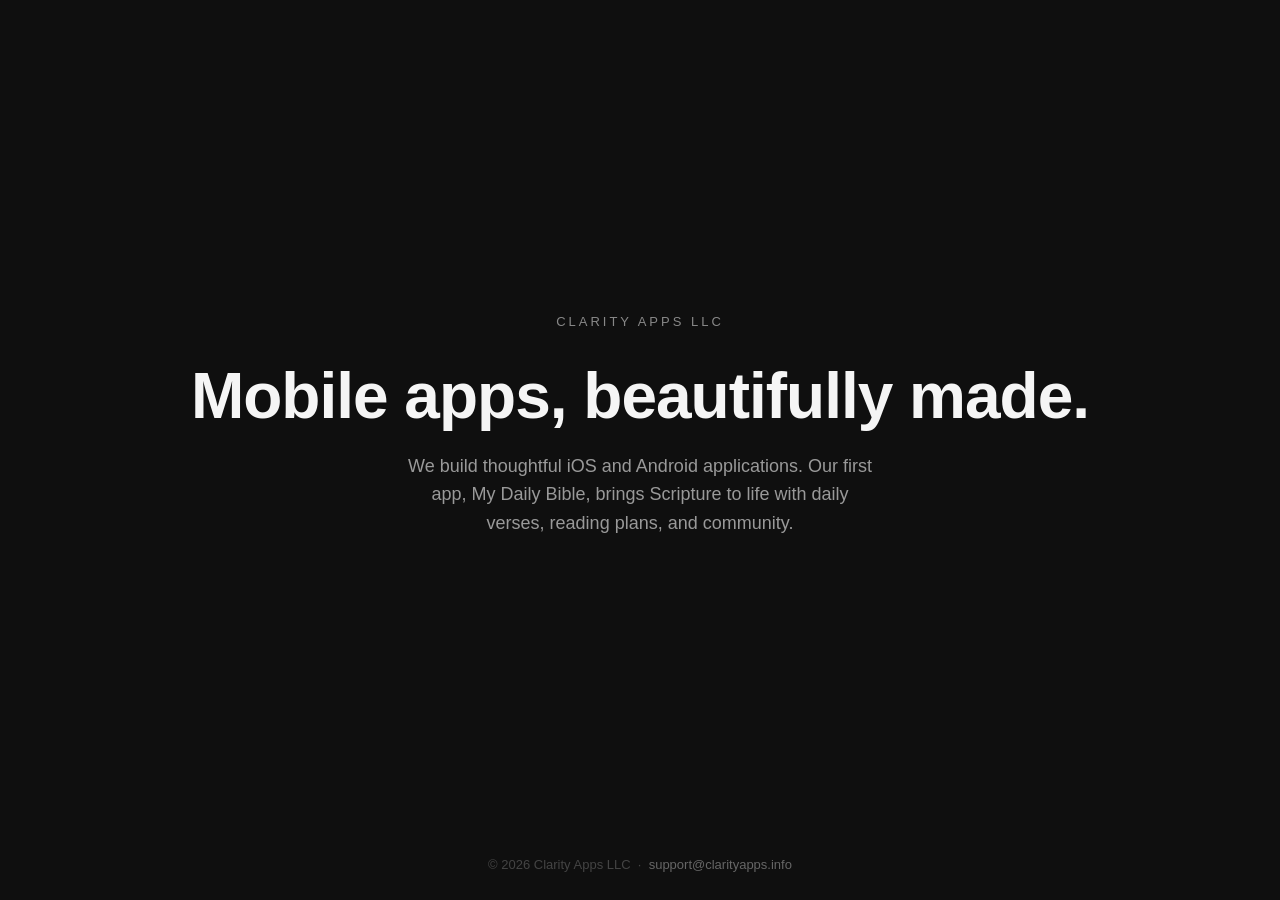
==== index.html @ c673cdf1 "Add files via upload" ====
<!DOCTYPE html>
<html lang="en">
<head>
  <meta charset="UTF-8" />
  <meta name="viewport" content="width=device-width, initial-scale=1.0" />
  <title>Clarity Apps LLC</title>
  <style>
    * { margin: 0; padding: 0; box-sizing: border-box; }
    body {
      font-family: -apple-system, BlinkMacSystemFont, 'Segoe UI', sans-serif;
      background: #0f0f0f;
      color: #f5f5f5;
      min-height: 100vh;
      display: flex;
      flex-direction: column;
      align-items: center;
      justify-content: center;
      padding: 40px 24px;
    }
    .logo {
      font-size: 13px;
      letter-spacing: 3px;
      text-transform: uppercase;
      color: #888;
      margin-bottom: 32px;
    }
    h1 {
      font-size: clamp(36px, 6vw, 64px);
      font-weight: 700;
      letter-spacing: -1px;
      text-align: center;
      line-height: 1.1;
      margin-bottom: 20px;
    }
    p {
      font-size: 18px;
      color: #999;
      text-align: center;
      max-width: 480px;
      line-height: 1.6;
      margin-bottom: 48px;
    }
    footer {
      position: fixed;
      bottom: 28px;
      font-size: 13px;
      color: #444;
    }
    footer a { color: #666; text-decoration: none; }
    footer a:hover { color: #aaa; }
  </style>
</head>
<body>
  <div class="logo">Clarity Apps LLC</div>
  <h1>Mobile apps, beautifully made.</h1>
  <p>We build thoughtful iOS and Android applications. Our first app, My Daily Bible, brings Scripture to life with daily verses, reading plans, and community.</p>
  <footer>
    &copy; 2026 Clarity Apps LLC &nbsp;·&nbsp;
    <a href="mailto:support@clarityapps.info">support@clarityapps.info</a>
  </footer>
</body>
</html>
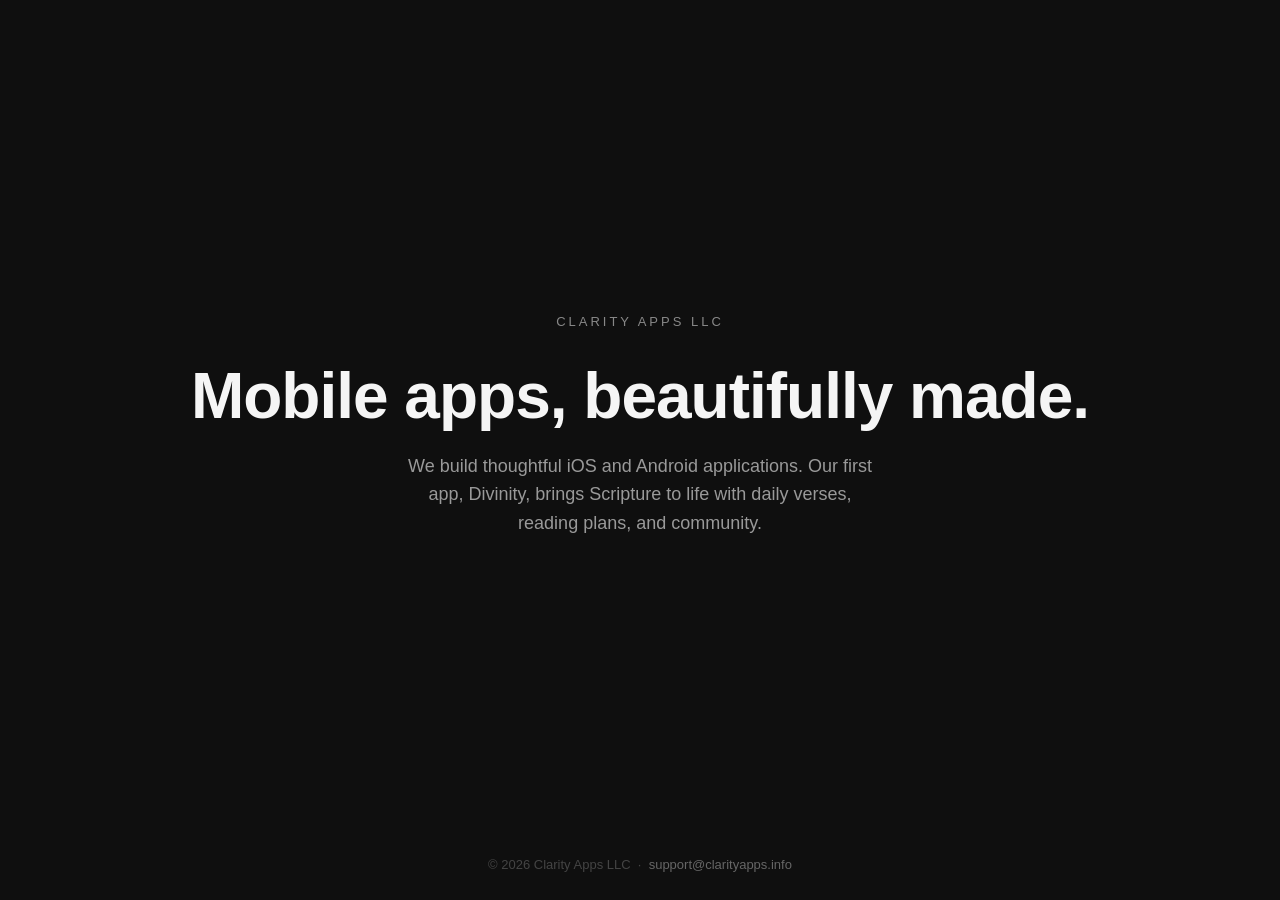
==== commit 269b7fdd: "Update index.html" ====
--- a/index.html
+++ b/index.html
@@ -53,7 +53,7 @@
 <body>
   <div class="logo">Clarity Apps LLC</div>
   <h1>Mobile apps, beautifully made.</h1>
-  <p>We build thoughtful iOS and Android applications. Our first app, My Daily Bible, brings Scripture to life with daily verses, reading plans, and community.</p>
+  <p>We build thoughtful iOS and Android applications. Our first app, Divinity, brings Scripture to life with daily verses, reading plans, and community.</p>
   <footer>
     &copy; 2026 Clarity Apps LLC &nbsp;·&nbsp;
     <a href="mailto:support@clarityapps.info">support@clarityapps.info</a>
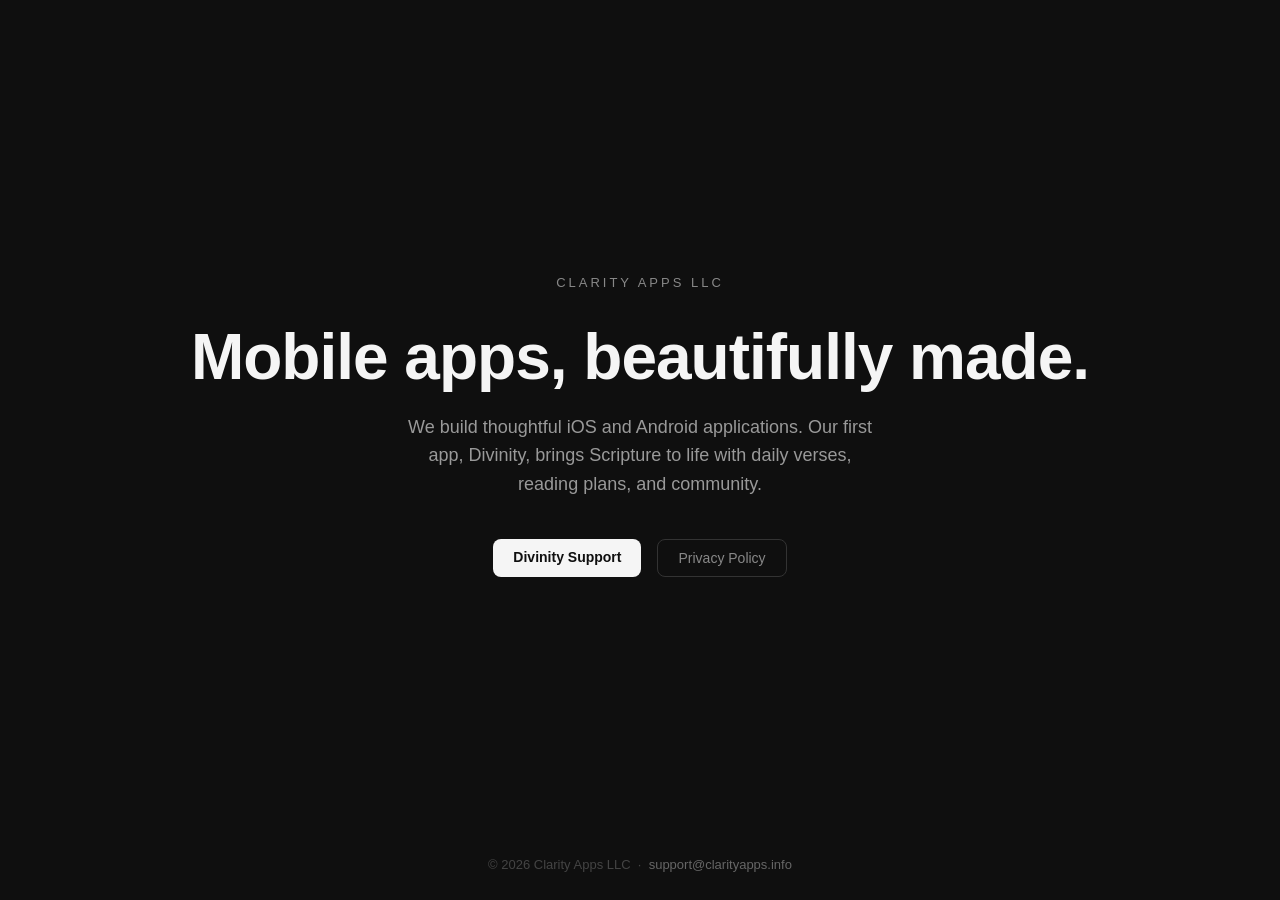
==== commit 3f68ab1d: "Update index.html" ====
--- a/index.html
+++ b/index.html
@@ -1,62 +1,92 @@
 <!DOCTYPE html>
-<html lang="en">
-<head>
-  <meta charset="UTF-8" />
-  <meta name="viewport" content="width=device-width, initial-scale=1.0" />
-  <title>Clarity Apps LLC</title>
-  <style>
-    * { margin: 0; padding: 0; box-sizing: border-box; }
-    body {
-      font-family: -apple-system, BlinkMacSystemFont, 'Segoe UI', sans-serif;
-      background: #0f0f0f;
-      color: #f5f5f5;
-      min-height: 100vh;
-      display: flex;
-      flex-direction: column;
-      align-items: center;
-      justify-content: center;
-      padding: 40px 24px;
-    }
-    .logo {
-      font-size: 13px;
-      letter-spacing: 3px;
-      text-transform: uppercase;
-      color: #888;
-      margin-bottom: 32px;
-    }
-    h1 {
-      font-size: clamp(36px, 6vw, 64px);
-      font-weight: 700;
-      letter-spacing: -1px;
-      text-align: center;
-      line-height: 1.1;
-      margin-bottom: 20px;
-    }
-    p {
-      font-size: 18px;
-      color: #999;
-      text-align: center;
-      max-width: 480px;
-      line-height: 1.6;
-      margin-bottom: 48px;
-    }
-    footer {
-      position: fixed;
-      bottom: 28px;
-      font-size: 13px;
-      color: #444;
-    }
-    footer a { color: #666; text-decoration: none; }
-    footer a:hover { color: #aaa; }
-  </style>
-</head>
-<body>
-  <div class="logo">Clarity Apps LLC</div>
-  <h1>Mobile apps, beautifully made.</h1>
-  <p>We build thoughtful iOS and Android applications. Our first app, Divinity, brings Scripture to life with daily verses, reading plans, and community.</p>
-  <footer>
-    &copy; 2026 Clarity Apps LLC &nbsp;·&nbsp;
-    <a href="mailto:support@clarityapps.info">support@clarityapps.info</a>
-  </footer>
-</body>
-</html>
+  <html lang="en">
+  <head>
+    <meta charset="UTF-8" />
+    <meta name="viewport" content="width=device-width, initial-scale=1.0" />
+    <title>Clarity Apps LLC</title>
+    <style>
+      * { margin: 0; padding: 0; box-sizing: border-box; }
+      body {
+        font-family: -apple-system, BlinkMacSystemFont, 'Segoe UI', sans-serif;
+        background: #0f0f0f;
+        color: #f5f5f5;
+        min-height: 100vh;
+        display: flex;
+        flex-direction: column;
+        align-items: center;
+        justify-content: center;
+        padding: 40px 24px;
+      }
+      .logo {
+        font-size: 13px;
+        letter-spacing: 3px;
+        text-transform: uppercase; 
+        color: #888;
+        margin-bottom: 32px;
+      }
+      h1 {
+        font-size: clamp(36px, 6vw, 64px);
+        font-weight: 700;
+        letter-spacing: -1px;
+        text-align: center;
+        line-height: 1.1;
+        margin-bottom: 20px;
+      }
+      p {
+        font-size: 18px;
+        color: #999;  
+        text-align: center;
+        max-width: 480px;
+        line-height: 1.6;
+        margin-bottom: 40px;
+      }
+      .links {
+        display: flex;
+        gap: 16px;
+        flex-wrap: wrap; 
+        justify-content: center;
+        margin-bottom: 48px;
+      }
+      .btn {
+        font-size: 14px;
+        padding: 10px 20px;
+        border-radius: 8px;
+        text-decoration: none;
+        font-family: inherit;
+      }
+      .btn-primary {  
+        background: #f5f5f5;
+        color: #0f0f0f;
+        font-weight: 600;
+      }
+      .btn-secondary {
+        background: transparent;
+        color: #888;
+        border: 1px solid #333;
+      }
+      .btn:hover { opacity: 0.8; } 
+      footer {
+        position: fixed;
+        bottom: 28px;
+        font-size: 13px;
+        color: #444;  
+      }
+      footer a { color: #666; text-decoration: none; }
+      footer a:hover { color: #aaa; }
+    </style>
+  </head>
+  <body>
+    <div class="logo">Clarity Apps LLC</div>
+    <h1>Mobile apps, beautifully made.</h1>
+    <p>We build thoughtful iOS and Android applications. Our first app, Divinity, brings
+  Scripture to life with daily verses, reading plans, and community.</p>
+    <div class="links">
+      <a href="/support" class="btn btn-primary">Divinity Support</a>
+      <a href="/privacy" class="btn btn-secondary">Privacy Policy</a>
+    </div>
+    <footer>
+      &copy; 2026 Clarity Apps LLC &nbsp;·&nbsp;
+      <a href="mailto:support@clarityapps.info">support@clarityapps.info</a>
+    </footer>
+  </body>
+  </html>
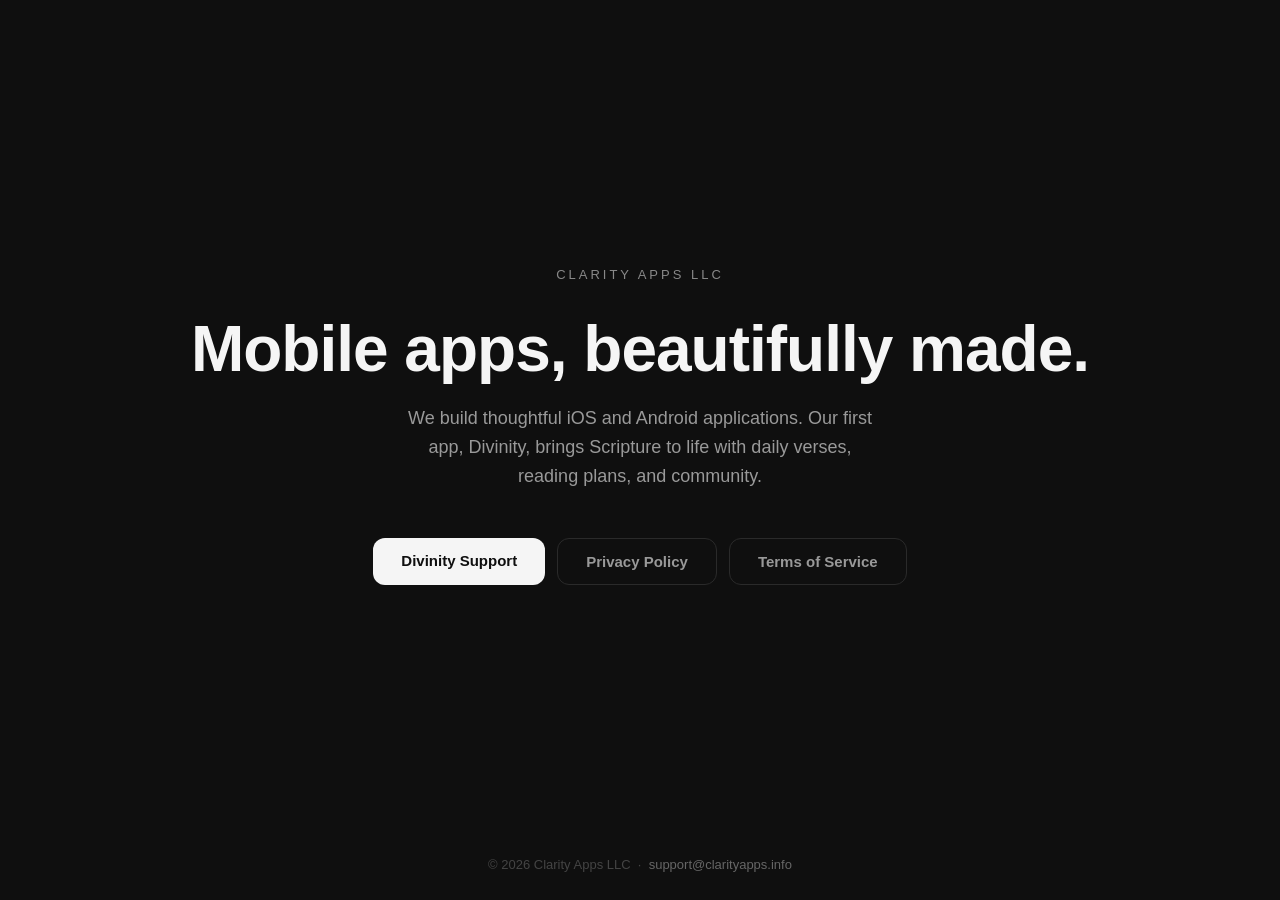
==== commit 487cf093: "Update index.html" ====
--- a/index.html
+++ b/index.html
@@ -1,92 +1,85 @@
 <!DOCTYPE html>
-  <html lang="en">
-  <head>
-    <meta charset="UTF-8" />
-    <meta name="viewport" content="width=device-width, initial-scale=1.0" />
-    <title>Clarity Apps LLC</title>
-    <style>
-      * { margin: 0; padding: 0; box-sizing: border-box; }
-      body {
-        font-family: -apple-system, BlinkMacSystemFont, 'Segoe UI', sans-serif;
-        background: #0f0f0f;
-        color: #f5f5f5;
-        min-height: 100vh;
-        display: flex;
-        flex-direction: column;
-        align-items: center;
-        justify-content: center;
-        padding: 40px 24px;
-      }
-      .logo {
-        font-size: 13px;
-        letter-spacing: 3px;
-        text-transform: uppercase; 
-        color: #888;
-        margin-bottom: 32px;
-      }
-      h1 {
-        font-size: clamp(36px, 6vw, 64px);
-        font-weight: 700;
-        letter-spacing: -1px;
-        text-align: center;
-        line-height: 1.1;
-        margin-bottom: 20px;
-      }
-      p {
-        font-size: 18px;
-        color: #999;  
-        text-align: center;
-        max-width: 480px;
-        line-height: 1.6;
-        margin-bottom: 40px;
-      }
-      .links {
-        display: flex;
-        gap: 16px;
-        flex-wrap: wrap; 
-        justify-content: center;
-        margin-bottom: 48px;
-      }
-      .btn {
-        font-size: 14px;
-        padding: 10px 20px;
-        border-radius: 8px;
-        text-decoration: none;
-        font-family: inherit;
-      }
-      .btn-primary {  
-        background: #f5f5f5;
-        color: #0f0f0f;
-        font-weight: 600;
-      }
-      .btn-secondary {
-        background: transparent;
-        color: #888;
-        border: 1px solid #333;
-      }
-      .btn:hover { opacity: 0.8; } 
-      footer {
-        position: fixed;
-        bottom: 28px;
-        font-size: 13px;
-        color: #444;  
-      }
-      footer a { color: #666; text-decoration: none; }
-      footer a:hover { color: #aaa; }
-    </style>
-  </head>
-  <body>
-    <div class="logo">Clarity Apps LLC</div>
-    <h1>Mobile apps, beautifully made.</h1>
-    <p>We build thoughtful iOS and Android applications. Our first app, Divinity, brings
-  Scripture to life with daily verses, reading plans, and community.</p>
-    <div class="links">
-      <a href="/support" class="btn btn-primary">Divinity Support</a>
-      <a href="/privacy" class="btn btn-secondary">Privacy Policy</a>
-    </div>
-    <footer>
-      &copy; 2026 Clarity Apps LLC &nbsp;·&nbsp;
-      <a href="mailto:support@clarityapps.info">support@clarityapps.info</a>
-    </footer>
-  </body>
-  </html>
+<html lang="en">
+<head>
+  <meta charset="UTF-8" />
+  <meta name="viewport" content="width=device-width, initial-scale=1.0" />
+  <title>Clarity Apps LLC</title>
+  <style>
+    * { margin: 0; padding: 0; box-sizing: border-box; }
+    body {
+      font-family: -apple-system, BlinkMacSystemFont, 'Segoe UI', sans-serif;
+      background: #0f0f0f;
+      color: #f5f5f5;
+      min-height: 100vh;
+      display: flex;
+      flex-direction: column;
+      align-items: center;
+      justify-content: center;
+      padding: 40px 24px;
+    }
+    .logo {
+      font-size: 13px;
+      letter-spacing: 3px;
+      text-transform: uppercase;
+      color: #888;
+      margin-bottom: 32px;
+    }
+    h1 {
+      font-size: clamp(36px, 6vw, 64px);
+      font-weight: 700;
+      letter-spacing: -1px;
+      text-align: center;
+      line-height: 1.1;
+      margin-bottom: 20px;
+    }
+    p {
+      font-size: 18px;
+      color: #999;
+      text-align: center;
+      max-width: 480px;
+      line-height: 1.6;
+      margin-bottom: 48px;
+    }
+    .buttons {
+      display: flex;
+      flex-wrap: wrap;
+      gap: 12px;
+      justify-content: center;
+      margin-bottom: 48px;
+    }
+    .btn {
+      padding: 14px 28px;
+      border-radius: 12px;
+      font-size: 15px;
+      font-weight: 600;
+      text-decoration: none;
+      transition: opacity 0.15s;
+    }
+    .btn:hover { opacity: 0.8; }
+    .btn-primary { background: #f5f5f5; color: #0f0f0f; }
+    .btn-ghost { background: transparent; color: #999; border: 1px solid #2a2a2a; }
+    footer {
+      position: fixed;
+      bottom: 28px;
+      font-size: 13px;
+      color: #444;
+    }
+    footer a { color: #666; text-decoration: none; }
+    footer a:hover { color: #aaa; }
+  </style>
+</head>
+<body>
+  <div class="logo">Clarity Apps LLC</div>
+  <h1>Mobile apps, beautifully made.</h1>
+  <p>We build thoughtful iOS and Android applications. Our first app, Divinity, brings Scripture to life with daily verses, reading plans, and community.</p>
+  <div class="buttons">
+    <a href="/support/" class="btn btn-primary">Divinity Support</a>
+    <a href="/privacy/" class="btn btn-ghost">Privacy Policy</a>
+    <a href="/terms/" class="btn btn-ghost">Terms of Service</a>
+  </div>
+  <footer>
+    &copy; 2026 Clarity Apps LLC &nbsp;·&nbsp;
+    <a href="mailto:support@clarityapps.info">support@clarityapps.info</a>
+  </footer>
+</body>
+</html>
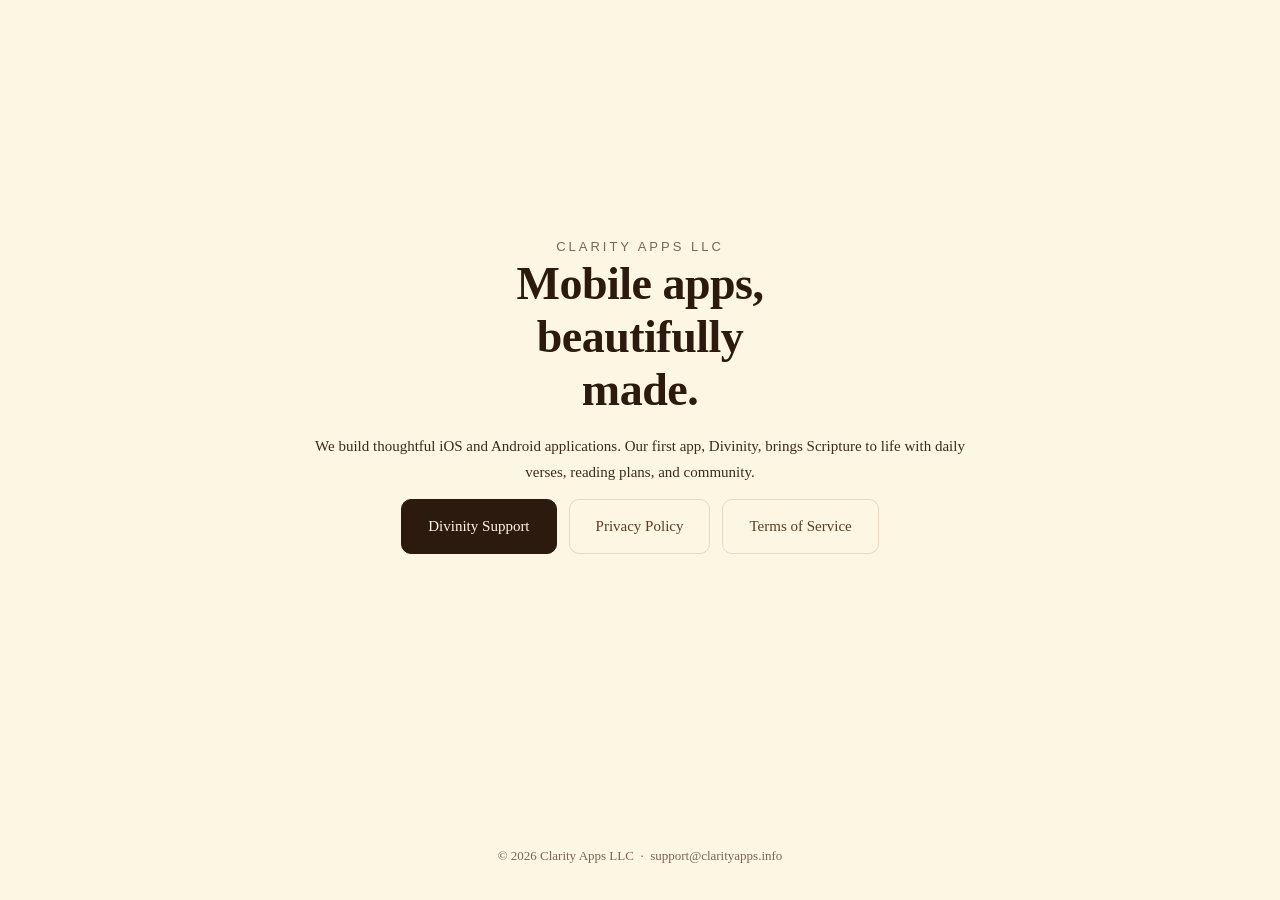
==== commit c58804aa: "Update index.html" ====
--- a/index.html
+++ b/index.html
@@ -4,78 +4,18 @@
   <meta charset="UTF-8" />
   <meta name="viewport" content="width=device-width, initial-scale=1.0" />
   <title>Clarity Apps LLC</title>
-  <style>
-    * { margin: 0; padding: 0; box-sizing: border-box; }
-    body {
-      font-family: -apple-system, BlinkMacSystemFont, 'Segoe UI', sans-serif;
-      background: #0f0f0f;
-      color: #f5f5f5;
-      min-height: 100vh;
-      display: flex;
-      flex-direction: column;
-      align-items: center;
-      justify-content: center;
-      padding: 40px 24px;
-    }
-    .logo {
-      font-size: 13px;
-      letter-spacing: 3px;
-      text-transform: uppercase;
-      color: #888;
-      margin-bottom: 32px;
-    }
-    h1 {
-      font-size: clamp(36px, 6vw, 64px);
-      font-weight: 700;
-      letter-spacing: -1px;
-      text-align: center;
-      line-height: 1.1;
-      margin-bottom: 20px;
-    }
-    p {
-      font-size: 18px;
-      color: #999;
-      text-align: center;
-      max-width: 480px;
-      line-height: 1.6;
-      margin-bottom: 48px;
-    }
-    .buttons {
-      display: flex;
-      flex-wrap: wrap;
-      gap: 12px;
-      justify-content: center;
-      margin-bottom: 48px;
-    }
-    .btn {
-      padding: 14px 28px;
-      border-radius: 12px;
-      font-size: 15px;
-      font-weight: 600;
-      text-decoration: none;
-      transition: opacity 0.15s;
-    }
-    .btn:hover { opacity: 0.8; }
-    .btn-primary { background: #f5f5f5; color: #0f0f0f; }
-    .btn-ghost { background: transparent; color: #999; border: 1px solid #2a2a2a; }
-    footer {
-      position: fixed;
-      bottom: 28px;
-      font-size: 13px;
-      color: #444;
-    }
-    footer a { color: #666; text-decoration: none; }
-    footer a:hover { color: #aaa; }
-  </style>
+  <link rel="stylesheet" href="/style.css" />
 </head>
-<body>
+<body class="centered">
+  <div class="wrap">
   <div class="logo">Clarity Apps LLC</div>
-  <h1>Mobile apps, beautifully made.</h1>
-  <p>We build thoughtful iOS and Android applications. Our first app, Divinity, brings Scripture to life with daily verses, reading plans, and community.</p>
-  <div class="buttons">
-    <a href="/support/" class="btn btn-primary">Divinity Support</a>
-    <a href="/privacy/" class="btn btn-ghost">Privacy Policy</a>
-    <a href="/terms/" class="btn btn-ghost">Terms of Service</a>
+    <h1 class="headline">Mobile apps, beautifully made.</h1>
+    <p>We build thoughtful iOS and Android applications. Our first app, Divinity, brings Scripture to life with daily verses, reading plans, and community.</p>
+    <div class="buttons">
+      <a href="/support/" class="btn btn-primary">Divinity Support</a>
+      <a href="/privacy/" class="btn btn-ghost">Privacy Policy</a>
+      <a href="/terms/" class="btn btn-ghost">Terms of Service</a>
+    </div>
   </div>
   <footer>
     &copy; 2026 Clarity Apps LLC &nbsp;·&nbsp;
--- a/style.css
+++ b/style.css
@@ -0,0 +1,177 @@
+/* clarityapps.info — one identity for the whole site.
+ *
+ * Before this file the site was five hand-written pages with five inline
+ * <style> blocks and three different identities: the home, support and terms
+ * pages were near-black with a system sans, privacy was cream with a serif, and
+ * the channel landing pages were a fourth near-miss of privacy. Two legal
+ * documents did not match each other. There was no shared system, so every page
+ * was a fresh invention and drift was guaranteed.
+ *
+ * The tokens below are lifted from the privacy page, which was the one already
+ * wearing Divinity's own colours. Everything else was moved onto it.
+ *
+ * Edit this file, not a page. scripts/site/restyle.mjs re-emits every page and
+ * asserts their visible TEXT is unchanged, so presentation can be reworked
+ * without risking a word of the legal copy.
+ */
+
+:root {
+  --paper:        #FDF6E3;
+  --paper-sunk:   #F5EDE0;
+  --rule:         #E8D9C0;
+  --ink:          #2C1A0E;
+  --ink-body:     #3D2B1A;
+  --ink-soft:     #5C3D1E;
+  --ink-muted:    #7A6652;
+  --gold:         #8B5E2F;
+  --gold-light:   #C8A97A;
+  --serif: Georgia, 'Iowan Old Style', 'Times New Roman', serif;
+  /* Store-badge lettering only. Apple and Google both set their badge wordmarks
+     in a grotesque, and a serif "App Store" reads as a knock-off. */
+  --sans: -apple-system, BlinkMacSystemFont, 'Segoe UI', Roboto, sans-serif;
+}
+
+*, *::before, *::after { box-sizing: border-box; margin: 0; padding: 0; }
+
+body {
+  font-family: var(--serif);
+  background: var(--paper);
+  color: var(--ink);
+  line-height: 1.75;
+  padding: 0 16px 64px;
+  -webkit-font-smoothing: antialiased;
+  text-rendering: optimizeLegibility;
+}
+
+.wrap { max-width: 680px; margin: 0 auto; }
+
+/* A centred page — the channel landings and the home page — fills the screen
+   and centres its content; a document page just flows. Both share everything
+   else, which is the point. */
+body.centered { display: flex; flex-direction: column; min-height: 100vh; padding-bottom: 32px; }
+body.centered .wrap { flex: 1 0 auto; display: flex; flex-direction: column; align-items: center; justify-content: center; text-align: center; }
+/* Measured: an absolutely-positioned footer overlapped the store buttons at
+   844x390, a phone held sideways. It stays in normal flow. */
+body.centered footer { flex: 0 0 auto; padding-top: 56px; }
+
+header {
+  text-align: center;
+  padding: 56px 0 40px;
+  border-bottom: 1px solid var(--rule);
+  margin-bottom: 40px;
+}
+body.centered header { border-bottom: 0; padding: 0 0 8px; margin-bottom: 0; }
+
+.cross { display: inline-block; font-size: 28px; color: var(--gold-light); margin-bottom: 12px; }
+.mark { width: 72px; height: 72px; margin-bottom: 24px; }
+
+header h1 { font-size: 28px; font-weight: bold; color: var(--ink); margin-bottom: 6px; letter-spacing: 0.3px; }
+header p  { font-size: 14px; color: var(--ink-muted); font-style: italic; }
+
+h1 { font-size: 28px; font-weight: bold; color: var(--ink); letter-spacing: 0.3px; }
+h2 {
+  font-size: 18px;
+  color: var(--ink);
+  margin: 36px 0 10px;
+  padding-bottom: 6px;
+  border-bottom: 1px solid var(--rule);
+}
+h3 { font-size: 16px; color: var(--ink); margin: 24px 0 8px; }
+
+p  { font-size: 15px; color: var(--ink-body); margin-bottom: 14px; }
+ul, ol { margin: 0 0 14px 20px; }
+li { font-size: 15px; color: var(--ink-body); margin-bottom: 6px; }
+strong { color: var(--ink); }
+
+a { color: var(--gold); text-decoration: underline; text-underline-offset: 2px; }
+a:hover { color: var(--ink-soft); }
+
+.highlight {
+  background: var(--paper-sunk);
+  border-left: 3px solid var(--gold-light);
+  padding: 18px 20px;
+  margin: 0 0 32px;
+  font-style: italic;
+  color: var(--ink-soft);
+  font-size: 15px;
+}
+
+/* support/ and terms/ carried these as dark panels. Same structure, paper tone. */
+.card, .faq-item {
+  background: var(--paper-sunk);
+  border: 1px solid var(--rule);
+  border-radius: 10px;
+  padding: 20px 22px;
+  margin-bottom: 16px;
+}
+.card h2, .faq-item h2 { margin-top: 0; border-bottom: 0; padding-bottom: 0; }
+.card p:last-child, .faq-item p:last-child { margin-bottom: 0; }
+
+.logo {
+  font-size: 13px;
+  letter-spacing: 3px;
+  text-transform: uppercase;
+  color: var(--ink-muted);
+  font-family: var(--sans);
+}
+.subtitle { font-size: 14px; color: var(--ink-muted); font-style: italic; }
+
+table { width: 100%; border-collapse: collapse; margin: 0 0 20px; font-size: 14px; }
+th, td { text-align: left; padding: 9px 12px; border: 1px solid var(--rule); color: var(--ink-body); }
+th { background: var(--paper-sunk); color: var(--ink); font-weight: bold; }
+
+/* A page whose job is one decision states it big; a document page does not. */
+.headline { font-size: clamp(32px, 6.5vw, 46px); line-height: 1.15; letter-spacing: -0.5px; margin-bottom: 16px; max-width: 14ch; }
+.lede { font-size: clamp(16px, 2.2vw, 19px); color: var(--ink-soft); max-width: 32ch; margin-bottom: 36px; }
+
+.buttons { display: flex; flex-wrap: wrap; gap: 12px; justify-content: center; }
+.btn {
+  padding: 13px 26px;
+  border-radius: 10px;
+  font-size: 15px;
+  text-decoration: none;
+  border: 1px solid var(--rule);
+  transition: opacity 0.15s ease;
+}
+.btn:hover { opacity: 0.85; text-decoration: none; }
+.btn-primary { background: var(--ink); color: var(--paper); border-color: var(--ink); }
+.btn-primary:hover { color: var(--paper); }
+.btn-ghost { background: transparent; color: var(--ink-soft); }
+.btn-ghost:hover { color: var(--ink); }
+
+.stores { display: flex; flex-wrap: wrap; gap: 14px; justify-content: center; }
+.store {
+  display: inline-flex;
+  align-items: center;
+  justify-content: center;
+  /* They stack on a phone, where two different widths read as a mistake. */
+  min-width: 196px;
+  gap: 11px;
+  background: #241A0E;
+  color: #FFFFFF;
+  text-decoration: none;
+  padding: 13px 22px;
+  border-radius: 11px;
+  transition: transform 0.12s ease, opacity 0.12s ease;
+}
+.store:hover { opacity: 0.9; transform: translateY(-1px); color: #FFFFFF; text-decoration: none; }
+.store svg { flex: 0 0 auto; }
+.store .lines { text-align: left; line-height: 1.15; font-family: var(--sans); }
+.store .top { display: block; font-size: 10px; letter-spacing: 0.6px; text-transform: uppercase; opacity: 0.75; }
+.store .bottom { display: block; font-size: 18px; font-weight: 600; }
+
+footer {
+  margin-top: 56px;
+  padding-top: 24px;
+  border-top: 1px solid var(--rule);
+  text-align: center;
+  font-size: 13px;
+  color: var(--ink-muted);
+}
+body.centered footer { border-top: 0; margin-top: 0; }
+footer a { color: var(--ink-muted); text-decoration: none; }
+footer a:hover { color: var(--ink-soft); }
+
+@media (prefers-reduced-motion: reduce) {
+  .store, .btn { transition: none; }
+}
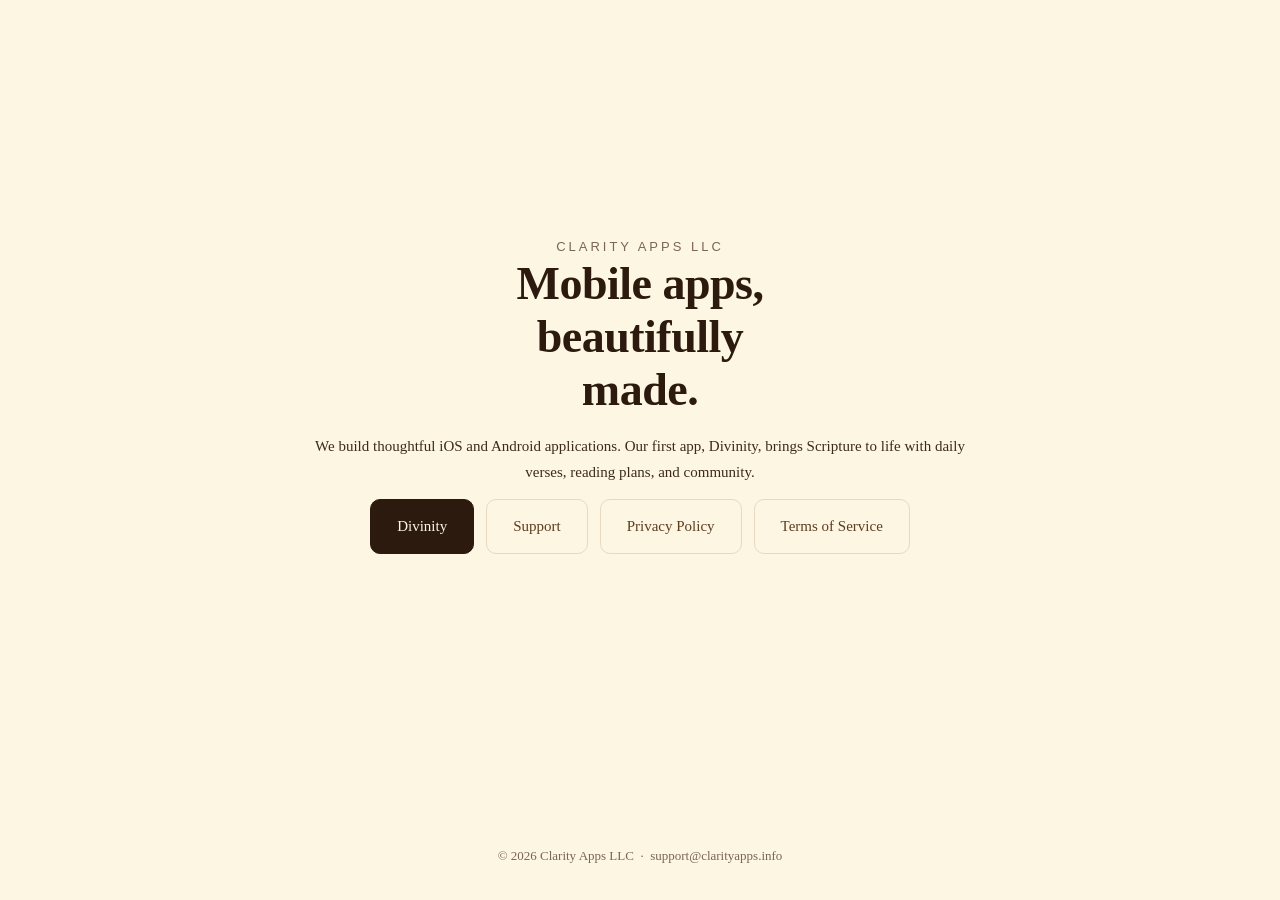
==== commit a54eee5a: "Link the home page to the Divinity product page" ====
--- a/index.html
+++ b/index.html
@@ -12,7 +12,8 @@
     <h1 class="headline">Mobile apps, beautifully made.</h1>
     <p>We build thoughtful iOS and Android applications. Our first app, Divinity, brings Scripture to life with daily verses, reading plans, and community.</p>
     <div class="buttons">
-      <a href="/support/" class="btn btn-primary">Divinity Support</a>
+      <a href="/divinity/" class="btn btn-primary">Divinity</a>
+      <a href="/support/" class="btn btn-ghost">Support</a>
       <a href="/privacy/" class="btn btn-ghost">Privacy Policy</a>
       <a href="/terms/" class="btn btn-ghost">Terms of Service</a>
     </div>
